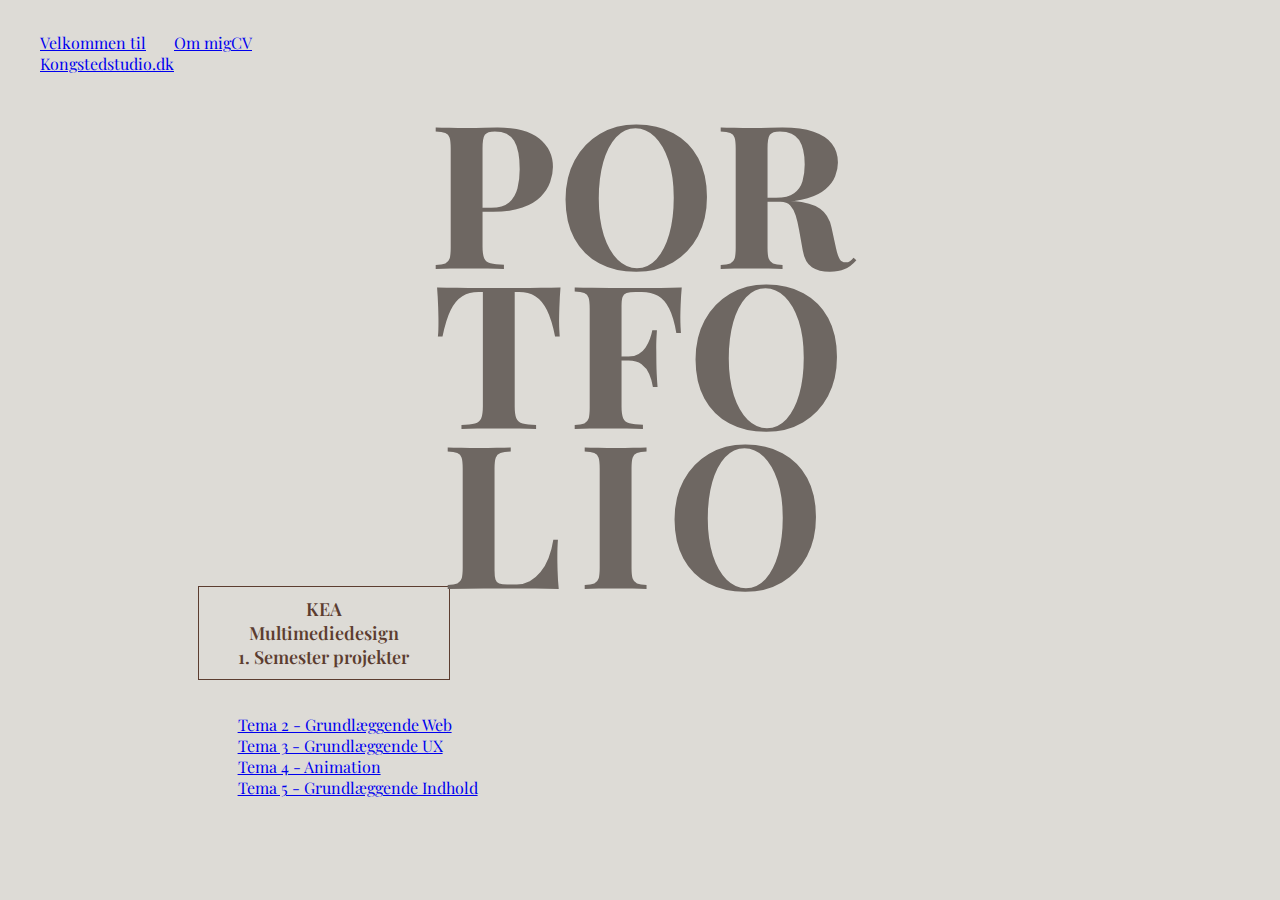
==== index.html @ 90bc4b86 "tema links tilrettet + opacity til img" ====
<!DOCTYPE html>
<html lang="da">
<head>
    <meta charset="UTF-8">
    <meta http-equiv="X-UA-Compatible" content="IE=edge">
    <meta name="viewport" content="width=device-width, initial-scale=1.0">
    <link rel="stylesheet" href="generel.css">
    <link rel="stylesheet" href="layout.css">
    <meta name="robots" content="noindex, nofollow">
    <title>Forside</title>
</head>
<body>
    <header>
        <nav>
            <ul>
            <li><a href="index.html">Velkommen til <br>Kongstedstudio.dk</a></li>
            <li class="liommig"><a href="ommig.html">Om mig</a></li>
            <li class="licv"><a href="cv.html">CV</a></li>
           </ul>
       </nav>
    </header>
    <main>
        <div class="h1forside">
            <h1 class="h11">POR</h1>
            <h1 class="h12">TFO</h1>
            <h1 class="h13">LIO</h1>
        </div>
        <div class="boxforside"><h2 class="h2forside">KEA<br>Multimediedesign<br>1. Semester projekter</h2>
        </div>
        <img src="" alt="">
        <ul>
            <li><a href="tema2.html">Tema 2 - Grundlæggende Web</a></li>
            <li><a href="tema3.html">Tema 3 - Grundlæggende UX</a></li>
            <li><a href="tema4.html">Tema 4 - Animation</a></li>
            <li><a href="tema5.html">Tema 5 - Grundlæggende Indhold</a></li>
        </ul>
    </main>
    <footer></footer>
</body>
</html>
---- generel.css ----
@import url('https://fonts.googleapis.com/css2?family=Roboto:wght@300&display=swap');
@import url('https://fonts.googleapis.com/css2?family=Playfair+Display&display=swap');

/* @font-face {
  font-family: 'Roboto';
  font-weight: 320;
  src: url('fonts/Roboto/Roboto-Light.ttf;');
} */
/* 
@font-face {
  font-family: 'Playfair Display';
  font-weight: 320;
  src: url('fonts/Playfair_Display/');
} */

/* _____________ Overskrifter, fonte, størrelser og farver _____________ */

.h1forside {
  /* text-align: left; */
}

.h11,
.h12,
.h13 {
  font-size: 200px;
  margin-top: 0;
  line-height: 160px;
}
.h12 {
  letter-spacing: 2px;
}
.h13 {
  letter-spacing: 15px;
}

.h1tema {
  font-size: 80%;
  letter-spacing: 8px;
}

li,
h1,
h2,
h3 {
  font-family: 'Playfair Display';
  /* font-family: 'Roboto', sans-serif; */
}

h1,
h2 {
  text-align: center;
}

h2,
h3 {
  color: #5c3d30;
}

h1 {
  color: #6e6762;
  /* font-size: 90px; */
  /* opacity: 40%; */
  margin-bottom: 0;
}

h2 {
  font-size: 50px;
  margin: 0;
}

h3,
p {
  margin: 5%;
}

h3 {
  font-size: 25px;
}

p {
  font-family: 'Roboto', sans-serif;
  /* font-family: 'Playfair Display', serif; */
  color: #6e6762;
  line-height: 25px;
}

.h1cv {
  text-align: left;
}

.h1ommig {
  text-align: left;
}

.h2forside {
  font-size: 18px;
  font-weight: 600;
  margin-top: 10px;
  margin-bottom: 10px;
}

.opgavebeskrivelser {
  display: grid;
  grid-template-columns: 1fr 1fr;
  background-color: white;
  margin-top: 2rem;
  padding: 5%;
  box-shadow: 5px 5px 5px #6e6762;
  border-radius: 2px;
  margin-bottom: 5rem;
}

/* ______________________ Baggrundafarve _________________ */

nav {
  background-color: #dddbd6;
}

body {
  background-color: #dddbd6;
}

footer {
  background-color: #dddbd6;
}

/* ______________________ List __________________ */

header ul {
  list-style: none;
  display: flex;
  justify-content: left;
  padding: 1em;
  margin: 1em;
}

main ul {
  list-style: none;
}

.ultema {
  text-align: center;
  font-size: 20px;
  margin-top: 10%;
  margin-bottom: 20%;
  line-height: 3rem;
}

main {
  padding-left: 15%;
  padding-right: 15%;
}

/* ___________________________ Box ___________________________ */

.cvbox1,
.cvbox2,
.boxommig {
  background-color: white;
  padding: 5%;
  box-shadow: 5px 5px 5px #6e6762;
  border-radius: 2px;
}

.cvbox1 {
  margin-bottom: 5%;
}

.boxforside {
  border: 1px solid #5c3d30;
  width: 250px;
}

.ommiggrid {
  display: grid;
  grid-template-columns: 1fr 1fr;
}

.boxommig {
  margin-right: 10%;
}

/* __________________________ img _______________________ */

.boximgSiff {
  display: flex;
  position: relative;
  max-width: 100%;
  background-color: white;
  padding: 5%;
  box-shadow: 5px 5px 5px #6e6762;
  border-radius: 2px;
}

.imgSiff {
  max-width: 70%;
}

img {
  max-width: 100%;
}

img {
  filter: grayscale(100%);
  -webkit-filter: grayscale(100%);
  opacity: 30%;
}

img:hover {
  filter: none;
  -webkit-filter: grayscale(0);
  opacity: 100%;
}
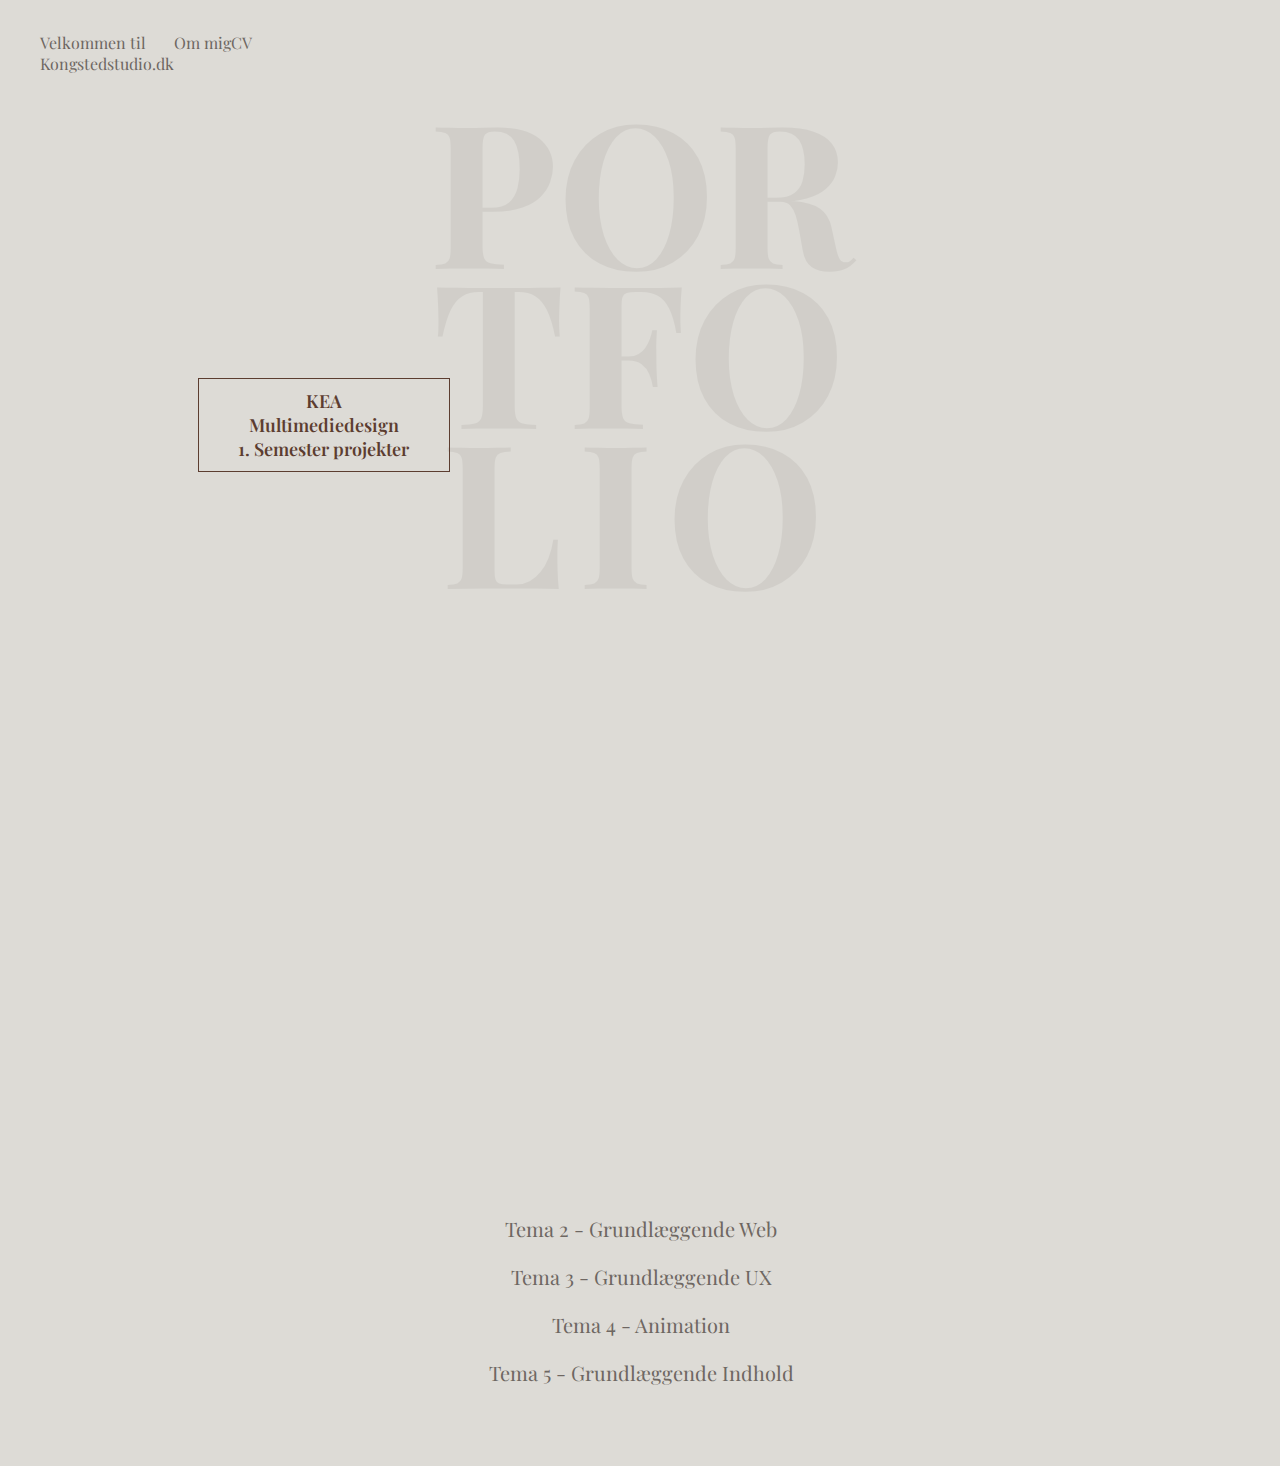
==== commit 264fe597: "Styling" ====
--- a/index.html
+++ b/index.html
@@ -13,7 +13,7 @@
     <header>
         <nav>
             <ul>
-            <li><a href="index.html">Velkommen til <br>Kongstedstudio.dk</a></li>
+            <li class="liforside"><a href="index.html">Velkommen til <br>Kongstedstudio.dk</a></li>
             <li class="liommig"><a href="ommig.html">Om mig</a></li>
             <li class="licv"><a href="cv.html">CV</a></li>
            </ul>
@@ -27,13 +27,13 @@
         </div>
         <div class="boxforside"><h2 class="h2forside">KEA<br>Multimediedesign<br>1. Semester projekter</h2>
         </div>
-        <img src="" alt="">
-        <ul>
-            <li><a href="tema2.html">Tema 2 - Grundlæggende Web</a></li>
-            <li><a href="tema3.html">Tema 3 - Grundlæggende UX</a></li>
-            <li><a href="tema4.html">Tema 4 - Animation</a></li>
-            <li><a href="tema5.html">Tema 5 - Grundlæggende Indhold</a></li>
+        <div class="temalinksforside"><ul class="ultema">
+            <li><a class="atema" href="tema2.html">Tema 2 - Grundlæggende Web</a></li>
+            <li><a class="atema" href="tema3.html">Tema 3 - Grundlæggende UX</a></li>
+            <li><a class="atema" href="tema4.html">Tema 4 - Animation</a></li>
+            <li><a class="atema" href="tema5.html">Tema 5 - Grundlæggende Indhold</a></li>
         </ul>
+    </div>
     </main>
     <footer></footer>
 </body>
--- a/generel.css
+++ b/generel.css
@@ -16,7 +16,8 @@
 /* _____________ Overskrifter, fonte, størrelser og farver _____________ */
 
 .h1forside {
-  /* text-align: left; */
+  opacity: 10%;
+  margin-bottom: 15rem;
 }
 
 .h11,
@@ -124,7 +125,7 @@
   background-color: #dddbd6;
 }
 
-/* ______________________ List __________________ */
+/* _____________________ List __________________ */
 
 header ul {
   list-style: none;
@@ -151,6 +152,32 @@
   padding-right: 15%;
 }
 
+a:link {
+  color: #6e6762;
+  text-decoration: none;
+}
+a:visited {
+  color: #6e6762;
+  text-decoration: none;
+}
+a:hover {
+  color: #6e6762;
+  text-decoration: none;
+}
+a:active {
+  color: #6e6762;
+  text-decoration: none;
+}
+
+.atema:hover {
+  font-size: 22px;
+}
+
+.temalinksforside {
+  position: absolute;
+  right: 38%;
+  top: 130%;
+}
 /* ___________________________ Box ___________________________ */
 
 .cvbox1,
@@ -169,6 +196,9 @@
 .boxforside {
   border: 1px solid #5c3d30;
   width: 250px;
+  position: absolute;
+  z-index: 2;
+  top: 42%;
 }
 
 .ommiggrid {
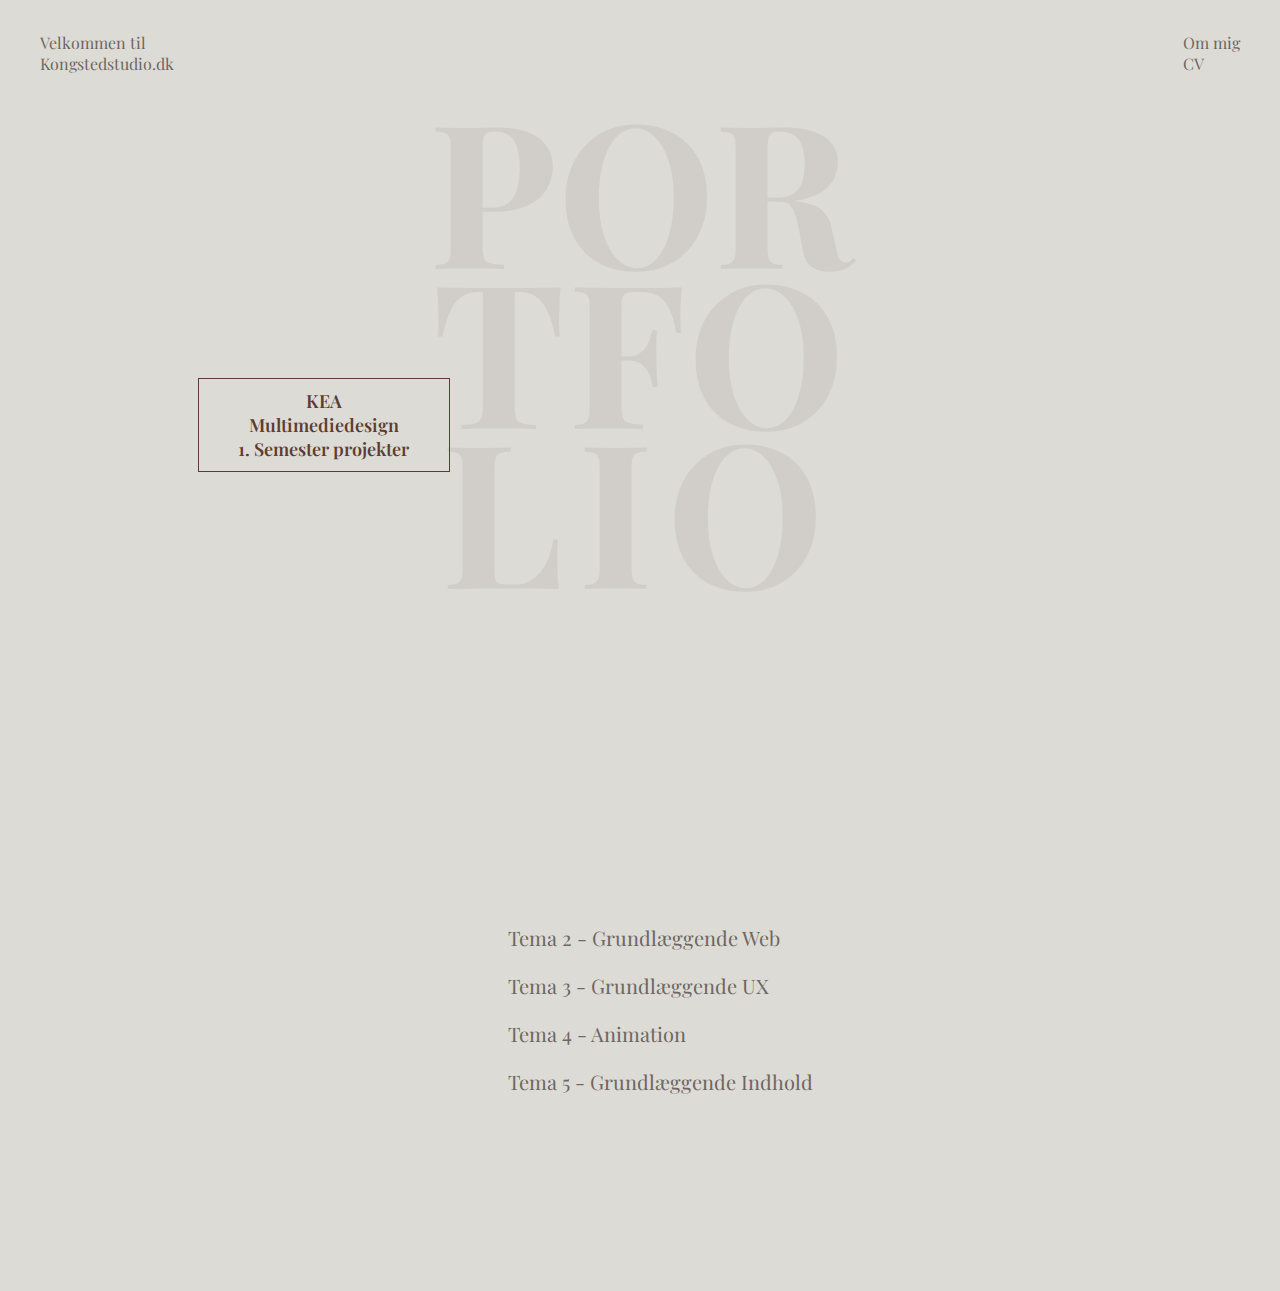
==== commit 489a5f3e: "tilpasning nav og atema" ====
--- a/index.html
+++ b/index.html
@@ -7,16 +7,17 @@
     <link rel="stylesheet" href="generel.css">
     <link rel="stylesheet" href="layout.css">
     <meta name="robots" content="noindex, nofollow">
+    <link rel="shortcut icon" href="img/favicon.svg">
     <title>Forside</title>
 </head>
 <body>
     <header>
         <nav>
             <ul>
-            <li class="liforside"><a href="index.html">Velkommen til <br>Kongstedstudio.dk</a></li>
-            <li class="liommig"><a href="ommig.html">Om mig</a></li>
-            <li class="licv"><a href="cv.html">CV</a></li>
-           </ul>
+                <li class="liforside"><a href="index.html">Velkommen til <br>Kongstedstudio.dk</a></li>
+                <div><li class="liommig"><a href="ommig.html">Om mig</a></li>
+                <li class="licvnav"><a href="cv.html">CV</a></li></div>
+            </ul>
        </nav>
     </header>
     <main>
@@ -27,7 +28,7 @@
         </div>
         <div class="boxforside"><h2 class="h2forside">KEA<br>Multimediedesign<br>1. Semester projekter</h2>
         </div>
-        <div class="temalinksforside"><ul class="ultema">
+        <div class="temalinks"><ul class="ultema">
             <li><a class="atema" href="tema2.html">Tema 2 - Grundlæggende Web</a></li>
             <li><a class="atema" href="tema3.html">Tema 3 - Grundlæggende UX</a></li>
             <li><a class="atema" href="tema4.html">Tema 4 - Animation</a></li>
--- a/generel.css
+++ b/generel.css
@@ -37,6 +37,7 @@
 .h1tema {
   font-size: 80%;
   letter-spacing: 8px;
+  color: #b3aca7;
 }
 
 li,
@@ -59,8 +60,6 @@
 
 h1 {
   color: #6e6762;
-  /* font-size: 90px; */
-  /* opacity: 40%; */
   margin-bottom: 0;
 }
 
@@ -71,7 +70,7 @@
 
 h3,
 p {
-  margin: 5%;
+  margin: 3%;
 }
 
 h3 {
@@ -85,12 +84,11 @@
   line-height: 25px;
 }
 
-.h1cv {
-  text-align: left;
-}
-
+.h1cv,
 .h1ommig {
   text-align: left;
+  font-size: 50px;
+  margin-bottom: 0.5em;
 }
 
 .h2forside {
@@ -130,9 +128,13 @@
 header ul {
   list-style: none;
   display: flex;
-  justify-content: left;
+  justify-content: space-between;
   padding: 1em;
   margin: 1em;
+}
+
+header li:hover {
+  text-decoration: underline;
 }
 
 main ul {
@@ -173,23 +175,38 @@
   font-size: 22px;
 }
 
-.temalinksforside {
-  position: absolute;
-  right: 38%;
-  top: 130%;
-}
+.ultema {
+  text-align: left;
+}
+
+.temalinks {
+  display: flex;
+  justify-content: center;
+}
+
+/* .ulcv1,
+.ulcv2 {
+  font-family: 'Roboto', sans-serif;
+  color: #6e6762;
+  line-height: 25px;
+} */
+
+.licv {
+  font-family: 'Roboto', sans-serif;
+  font-size: 15px;
+  color: #6e6762;
+  line-height: 35px;
+  list-style-type: disc;
+}
+
 /* ___________________________ Box ___________________________ */
 
 .cvbox1,
-.cvbox2,
-.boxommig {
+.cvbox2 {
   background-color: white;
-  padding: 5%;
+  padding: 2%;
   box-shadow: 5px 5px 5px #6e6762;
   border-radius: 2px;
-}
-
-.cvbox1 {
   margin-bottom: 5%;
 }
 
@@ -207,12 +224,12 @@
 }
 
 .boxommig {
-  margin-right: 10%;
+  margin-bottom: 20%;
 }
 
 /* __________________________ img _______________________ */
 
-.boximgSiff {
+/* .boximgSiff {
   display: flex;
   position: relative;
   max-width: 100%;
@@ -220,23 +237,28 @@
   padding: 5%;
   box-shadow: 5px 5px 5px #6e6762;
   border-radius: 2px;
-}
+} */
 
 .imgSiff {
-  max-width: 70%;
-}
-
-img {
+  opacity: 100%;
+  max-width: 90%;
+  box-shadow: 5px 5px 5px #6e6762;
+  transform: rotate(12deg);
+  margin-top: 0.5rem;
+  margin-left: 4rem;
+}
+
+.imgopacity {
   max-width: 100%;
 }
 
-img {
+.imgopacity {
   filter: grayscale(100%);
   -webkit-filter: grayscale(100%);
   opacity: 30%;
 }
 
-img:hover {
+.imgopacity:hover {
   filter: none;
   -webkit-filter: grayscale(0);
   opacity: 100%;
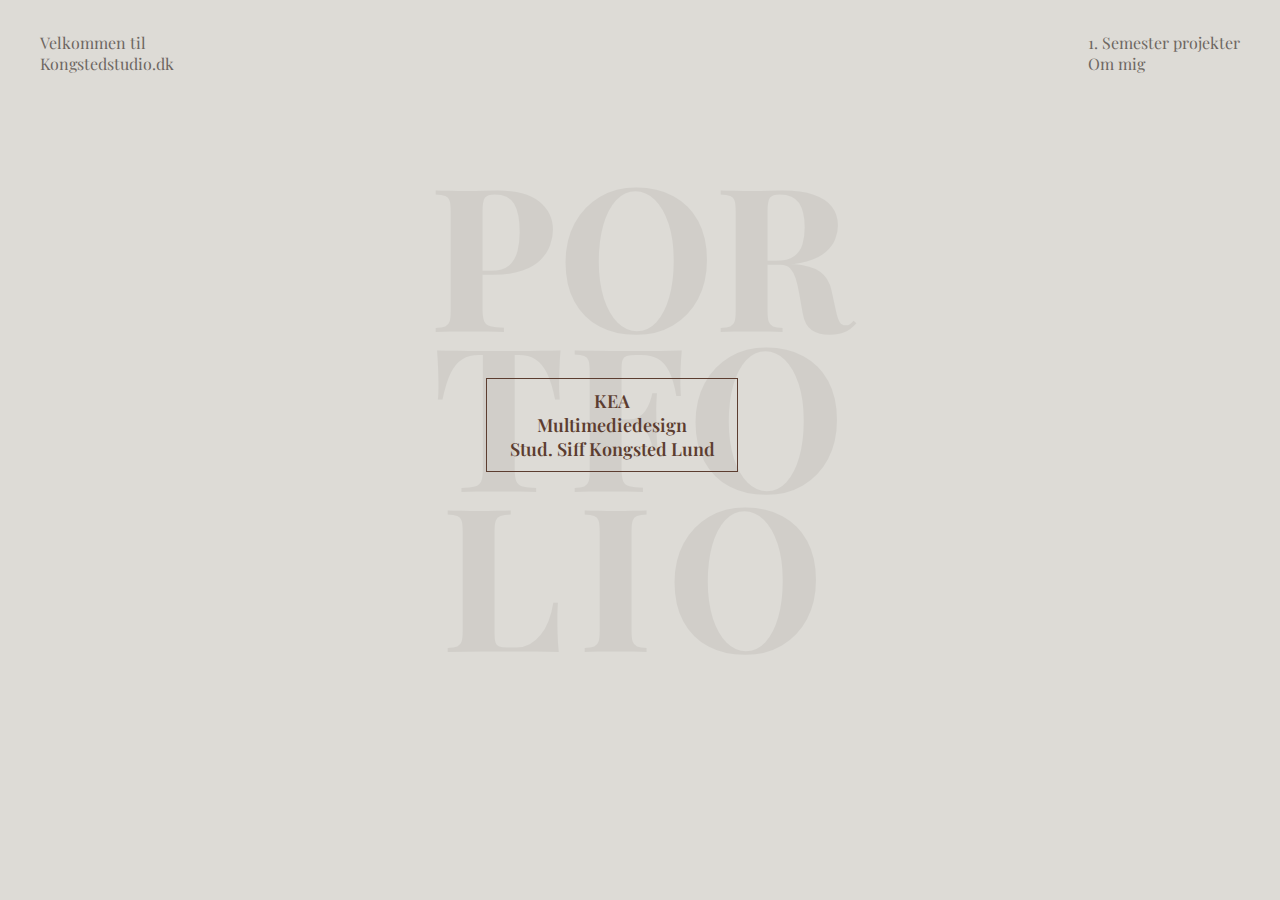
==== commit a1b0c818: "sammenlægning af ommig og cv" ====
--- a/index.html
+++ b/index.html
@@ -15,8 +15,9 @@
         <nav>
             <ul>
                 <li class="liforside"><a href="index.html">Velkommen til <br>Kongstedstudio.dk</a></li>
-                <div><li class="liommig"><a href="ommig.html">Om mig</a></li>
-                <li class="licvnav"><a href="cv.html">CV</a></li></div>
+                
+                <div><li class="litemaer"><a href="semesterprojekter.html">1. Semester projekter</a></li><li class="liommig"><a href="ommig.html">Om mig</a></li>
+                    </div>
             </ul>
        </nav>
     </header>
@@ -26,15 +27,17 @@
             <h1 class="h12">TFO</h1>
             <h1 class="h13">LIO</h1>
         </div>
-        <div class="boxforside"><h2 class="h2forside">KEA<br>Multimediedesign<br>1. Semester projekter</h2>
+        <div class="boxforside"><h2 class="h2forside">KEA<br>Multimediedesign <br>
+            Stud. Siff Kongsted Lund</h2>
         </div>
-        <div class="temalinks"><ul class="ultema">
+    
+        <!-- <div class="temalinks"><ul class="ultema">
             <li><a class="atema" href="tema2.html">Tema 2 - Grundlæggende Web</a></li>
             <li><a class="atema" href="tema3.html">Tema 3 - Grundlæggende UX</a></li>
             <li><a class="atema" href="tema4.html">Tema 4 - Animation</a></li>
             <li><a class="atema" href="tema5.html">Tema 5 - Grundlæggende Indhold</a></li>
         </ul>
-    </div>
+    </div> -->
     </main>
     <footer></footer>
 </body>
--- a/generel.css
+++ b/generel.css
@@ -13,11 +13,51 @@
   src: url('fonts/Playfair_Display/');
 } */
 
-/* _____________ Overskrifter, fonte, størrelser og farver _____________ */
+/* __________________________ Overskrifter & fonte ________________________ */
 
 .h1forside {
   opacity: 10%;
-  margin-bottom: 15rem;
+}
+
+.h2forside {
+  font-size: 18px;
+  font-weight: 600;
+  margin-top: 10px;
+  margin-bottom: 10px;
+}
+
+h1 {
+  color: #6e6762;
+  margin-bottom: 0;
+  text-align: center;
+  font-family: 'Playfair Display';
+}
+
+h2 {
+  color: #5c3d30;
+  text-align: center;
+  font-size: 50px;
+  margin: 0;
+  font-family: 'Playfair Display';
+}
+
+h3 {
+  font-size: 25px;
+  font-family: 'Playfair Display';
+  color: #5c3d30;
+  margin: 3%;
+}
+
+p {
+  font-family: 'Roboto', sans-serif;
+  /* font-family: 'Playfair Display', serif; */
+  color: #6e6762;
+  line-height: 25px;
+  margin: 3%;
+}
+
+.pommig {
+  margin-left: 0;
 }
 
 .h11,
@@ -40,50 +80,6 @@
   color: #b3aca7;
 }
 
-li,
-h1,
-h2,
-h3 {
-  font-family: 'Playfair Display';
-  /* font-family: 'Roboto', sans-serif; */
-}
-
-h1,
-h2 {
-  text-align: center;
-}
-
-h2,
-h3 {
-  color: #5c3d30;
-}
-
-h1 {
-  color: #6e6762;
-  margin-bottom: 0;
-}
-
-h2 {
-  font-size: 50px;
-  margin: 0;
-}
-
-h3,
-p {
-  margin: 3%;
-}
-
-h3 {
-  font-size: 25px;
-}
-
-p {
-  font-family: 'Roboto', sans-serif;
-  /* font-family: 'Playfair Display', serif; */
-  color: #6e6762;
-  line-height: 25px;
-}
-
 .h1cv,
 .h1ommig {
   text-align: left;
@@ -91,39 +87,21 @@
   margin-bottom: 0.5em;
 }
 
-.h2forside {
-  font-size: 18px;
-  font-weight: 600;
-  margin-top: 10px;
-  margin-bottom: 10px;
-}
-
-.opgavebeskrivelser {
-  display: grid;
-  grid-template-columns: 1fr 1fr;
-  background-color: white;
-  margin-top: 2rem;
-  padding: 5%;
-  box-shadow: 5px 5px 5px #6e6762;
-  border-radius: 2px;
-  margin-bottom: 5rem;
-}
-
-/* ______________________ Baggrundafarve _________________ */
-
-nav {
-  background-color: #dddbd6;
-}
-
-body {
-  background-color: #dddbd6;
-}
-
+/* ______________________  _________________ */
+
+main {
+  padding-top: 5%;
+  padding-left: 15%;
+  padding-right: 15%;
+}
+
+nav,
+body,
 footer {
   background-color: #dddbd6;
 }
 
-/* _____________________ List __________________ */
+/* _____________________ Nav/List __________________ */
 
 header ul {
   list-style: none;
@@ -141,19 +119,18 @@
   list-style: none;
 }
 
+li {
+  font-family: 'Playfair Display';
+}
+
 .ultema {
-  text-align: center;
+  text-align: left;
   font-size: 20px;
   margin-top: 10%;
   margin-bottom: 20%;
   line-height: 3rem;
 }
 
-main {
-  padding-left: 15%;
-  padding-right: 15%;
-}
-
 a:link {
   color: #6e6762;
   text-decoration: none;
@@ -173,10 +150,6 @@
 
 .atema:hover {
   font-size: 22px;
-}
-
-.ultema {
-  text-align: left;
 }
 
 .temalinks {
@@ -184,12 +157,9 @@
   justify-content: center;
 }
 
-/* .ulcv1,
-.ulcv2 {
-  font-family: 'Roboto', sans-serif;
-  color: #6e6762;
-  line-height: 25px;
-} */
+.aprojekter {
+  margin-top: 10%;
+}
 
 .licv {
   font-family: 'Roboto', sans-serif;
@@ -214,30 +184,27 @@
   border: 1px solid #5c3d30;
   width: 250px;
   position: absolute;
+  display: flex;
+  justify-content: center;
   z-index: 2;
   top: 42%;
-}
-
-.ommiggrid {
-  display: grid;
-  grid-template-columns: 1fr 1fr;
+  left: 38%;
 }
 
 .boxommig {
   margin-bottom: 20%;
 }
 
-/* __________________________ img _______________________ */
-
-/* .boximgSiff {
-  display: flex;
-  position: relative;
-  max-width: 100%;
+.opgavebeskrivelser {
   background-color: white;
+  margin-top: 2rem;
   padding: 5%;
   box-shadow: 5px 5px 5px #6e6762;
   border-radius: 2px;
-} */
+  margin-bottom: 5rem;
+}
+
+/* __________________________ img _______________________ */
 
 .imgSiff {
   opacity: 100%;
@@ -263,3 +230,23 @@
   -webkit-filter: grayscale(0);
   opacity: 100%;
 }
+
+.pilimg {
+  scale: 25%;
+  border-radius: 2px;
+  display: block;
+  margin-left: auto;
+  margin-right: auto;
+}
+
+/* ___________________________ Grid ______________________ */
+
+.ommiggrid {
+  display: grid;
+  grid-template-columns: 1fr 1fr;
+}
+
+.opgavebeskrivelser {
+  display: grid;
+  grid-template-columns: 1fr 1fr;
+}
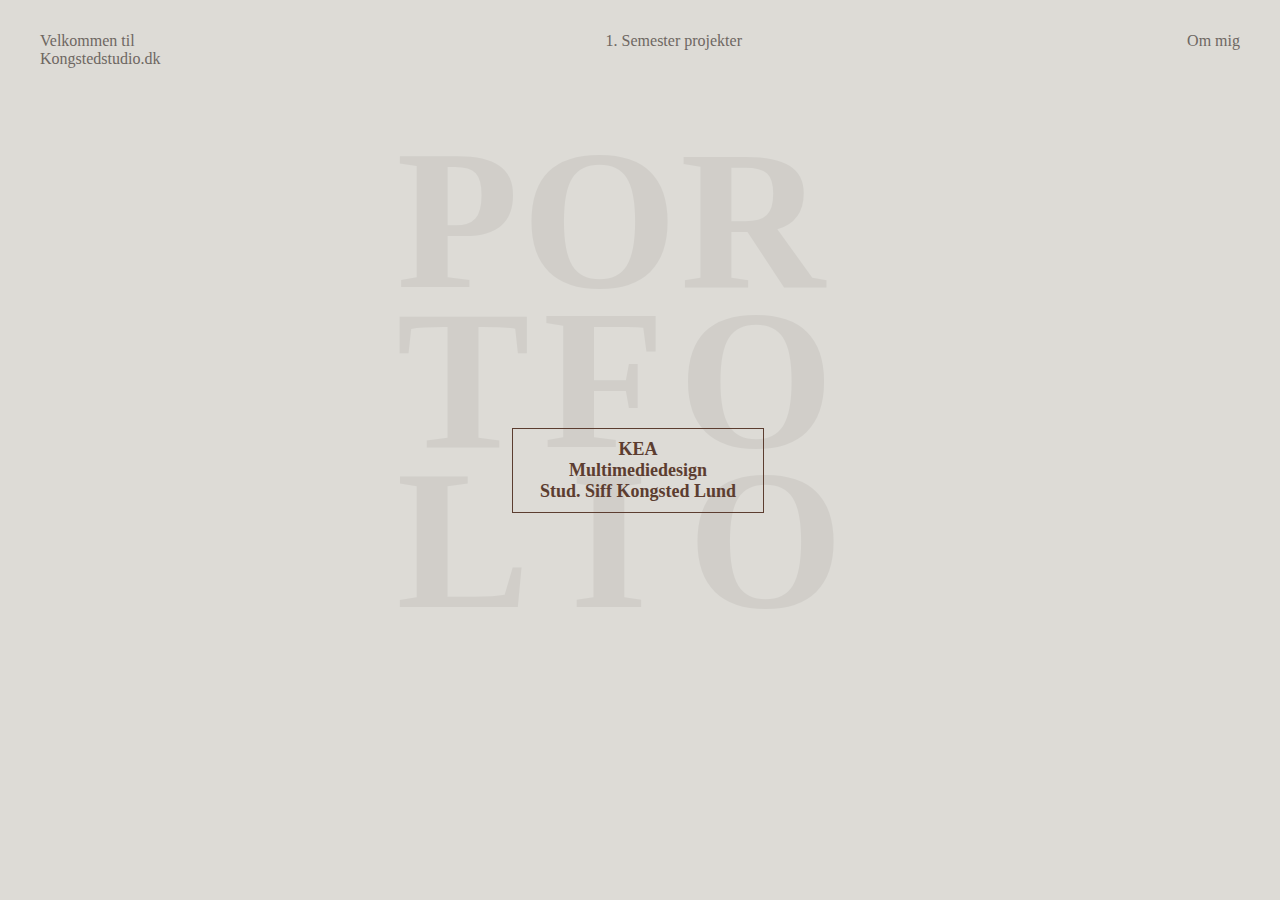
==== commit 960a160e: "justeringer og js" ====
--- a/index.html
+++ b/index.html
@@ -15,13 +15,12 @@
         <nav>
             <ul>
                 <li class="liforside"><a href="index.html">Velkommen til <br>Kongstedstudio.dk</a></li>
-                
-                <div><li class="litemaer"><a href="semesterprojekter.html">1. Semester projekter</a></li><li class="liommig"><a href="ommig.html">Om mig</a></li>
-                    </div>
+                <li class="litemaer"><a href="semesterprojekter.html">1. Semester projekter</a></li>
+                <li class="liommig"><a href="ommig.html">Om mig</a></li>
             </ul>
        </nav>
     </header>
-    <main>
+    <main class="mainforside">
         <div class="h1forside">
             <h1 class="h11">POR</h1>
             <h1 class="h12">TFO</h1>
--- a/generel.css
+++ b/generel.css
@@ -1,22 +1,52 @@
-@import url('https://fonts.googleapis.com/css2?family=Roboto:wght@300&display=swap');
-@import url('https://fonts.googleapis.com/css2?family=Playfair+Display&display=swap');
-
-/* @font-face {
+/* @import url('https://fonts.googleapis.com/css2?family=Roboto:wght@300&display=swap');
+@import url('https://fonts.googleapis.com/css2?family=Playfair+Display&display=swap'); */
+
+@font-face {
   font-family: 'Roboto';
   font-weight: 320;
-  src: url('fonts/Roboto/Roboto-Light.ttf;');
-} */
-/* 
+  src: url('fonts/Roboto/Roboto-Light.ttf');
+}
+
 @font-face {
   font-family: 'Playfair Display';
   font-weight: 320;
   src: url('fonts/Playfair_Display/');
-} */
+}
 
 /* __________________________ Overskrifter & fonte ________________________ */
 
+.mainforside {
+  padding: 0;
+  display: grid;
+  grid-template-columns: 1fr;
+  grid-template-rows: 1fr;
+}
+
 .h1forside {
+  grid-column: 1/2;
+  grid-row: 1/2;
+  justify-self: center;
   opacity: 10%;
+  margin-top: 2.5rem;
+}
+
+.h11,
+.h12,
+.h13 {
+  text-align: left;
+  font-size: 200px;
+  margin-top: 0;
+  line-height: 160px;
+}
+.h11 {
+  letter-spacing: 3px;
+}
+
+.h12 {
+  letter-spacing: 13px;
+}
+.h13 {
+  letter-spacing: 40px;
 }
 
 .h2forside {
@@ -31,6 +61,7 @@
   margin-bottom: 0;
   text-align: center;
   font-family: 'Playfair Display';
+  /* font-family: 'Roboto', sans-serif; */
 }
 
 h2 {
@@ -39,6 +70,7 @@
   font-size: 50px;
   margin: 0;
   font-family: 'Playfair Display';
+  /* font-family: 'Roboto', sans-serif; */
 }
 
 h3 {
@@ -58,20 +90,6 @@
 
 .pommig {
   margin-left: 0;
-}
-
-.h11,
-.h12,
-.h13 {
-  font-size: 200px;
-  margin-top: 0;
-  line-height: 160px;
-}
-.h12 {
-  letter-spacing: 2px;
-}
-.h13 {
-  letter-spacing: 15px;
 }
 
 .h1tema {
@@ -129,6 +147,7 @@
   margin-top: 10%;
   margin-bottom: 20%;
   line-height: 3rem;
+  width: 335px;
 }
 
 a:link {
@@ -146,15 +165,15 @@
 a:active {
   color: #6e6762;
   text-decoration: none;
-}
-
-.atema:hover {
-  font-size: 22px;
 }
 
 .temalinks {
   display: flex;
   justify-content: center;
+}
+
+.atema:hover {
+  font-size: 21px;
 }
 
 .aprojekter {
@@ -187,8 +206,10 @@
   display: flex;
   justify-content: center;
   z-index: 2;
-  top: 42%;
-  left: 38%;
+  top: 47.5%;
+  left: 40%;
+  /* grid-column: 1/2;
+  justify-self: center; */
 }
 
 .boxommig {
@@ -250,3 +271,34 @@
   display: grid;
   grid-template-columns: 1fr 1fr;
 }
+
+/* ___________________________ animation V _______________ */
+
+.pilimg {
+  animation: jump 0.7s infinite alternate;
+}
+
+@keyframes jump {
+  0% {
+    transform: translateY(0);
+  }
+  100% {
+    transform: translateY(-50px);
+  }
+}
+
+/* __________________________ Animation ________________________ */
+
+.fadein {
+  animation-name: fadein;
+  animation-duration: 2s;
+  animation-iteration-count: 1;
+}
+@keyframes fadein {
+  0% {
+    opacity: 0%;
+  }
+  100% {
+    opacity: 100%;
+  }
+}
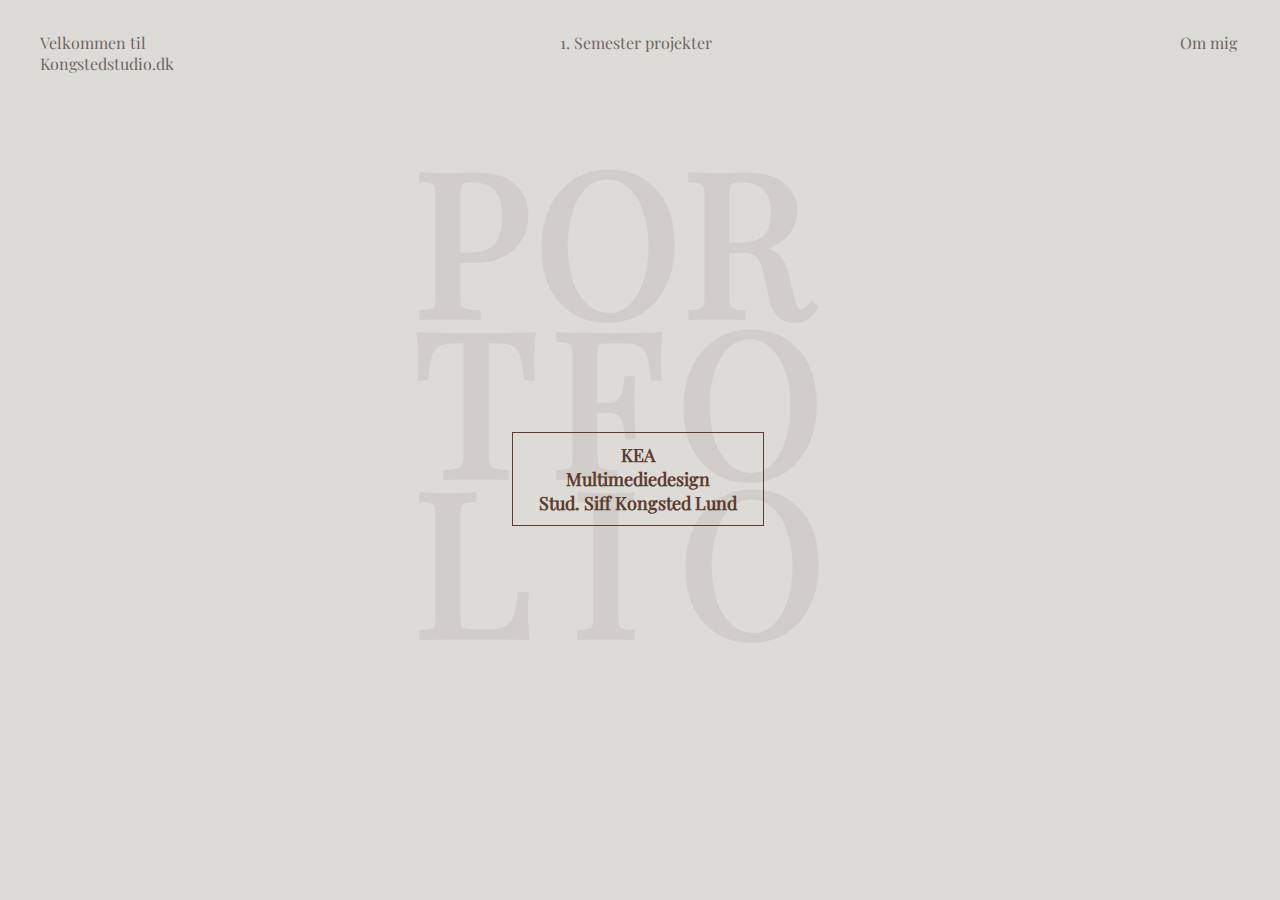
==== commit 749b751a: "pulse animation, tilrettelse af fonte" ====
--- a/index.html
+++ b/index.html
@@ -15,7 +15,7 @@
         <nav>
             <ul>
                 <li class="liforside"><a href="index.html">Velkommen til <br>Kongstedstudio.dk</a></li>
-                <li class="litemaer"><a href="semesterprojekter.html">1. Semester projekter</a></li>
+                <li class="litemaer" class="pulse" ><a href="semesterprojekter.html">1. Semester projekter</a></li>
                 <li class="liommig"><a href="ommig.html">Om mig</a></li>
             </ul>
        </nav>
@@ -39,5 +39,6 @@
     </div> -->
     </main>
     <footer></footer>
+    <script src="portfolio.js"></script>
 </body>
 </html>--- a/generel.css
+++ b/generel.css
@@ -10,7 +10,7 @@
 @font-face {
   font-family: 'Playfair Display';
   font-weight: 320;
-  src: url('fonts/Playfair_Display/');
+  src: url('fonts/Playfair_Display/PlayfairDisplay-VariableFont_wght.ttf');
 }
 
 /* __________________________ Overskrifter & fonte ________________________ */
@@ -27,7 +27,8 @@
   grid-row: 1/2;
   justify-self: center;
   opacity: 10%;
-  margin-top: 2.5rem;
+  margin-top: 3rem;
+  font-family: 'Playfair Display';
 }
 
 .h11,
@@ -37,6 +38,7 @@
   font-size: 200px;
   margin-top: 0;
   line-height: 160px;
+  font-family: 'Playfair Display';
 }
 .h11 {
   letter-spacing: 3px;
@@ -54,14 +56,14 @@
   font-weight: 600;
   margin-top: 10px;
   margin-bottom: 10px;
+  font-family: 'Playfair Display';
 }
 
 h1 {
   color: #6e6762;
   margin-bottom: 0;
   text-align: center;
-  font-family: 'Playfair Display';
-  /* font-family: 'Roboto', sans-serif; */
+  /* font-family: 'Playfair Display'; */
 }
 
 h2 {
@@ -69,22 +71,23 @@
   text-align: center;
   font-size: 50px;
   margin: 0;
-  font-family: 'Playfair Display';
-  /* font-family: 'Roboto', sans-serif; */
+  /* font-family: 'Playfair Display'; */
+  font-family: 'Roboto', sans-serif;
 }
 
 h3 {
   font-size: 25px;
-  font-family: 'Playfair Display';
+  /* font-family: 'Playfair Display'; */
+  font-family: 'Roboto', sans-serif;
   color: #5c3d30;
   margin: 3%;
 }
 
 p {
-  font-family: 'Roboto', sans-serif;
-  /* font-family: 'Playfair Display', serif; */
-  color: #6e6762;
-  line-height: 25px;
+  /* font-family: 'Roboto', sans-serif; */
+  font-family: 'Playfair Display', serif;
+  color: #6e6762;
+  line-height: 30px;
   margin: 3%;
 }
 
@@ -96,6 +99,7 @@
   font-size: 80%;
   letter-spacing: 8px;
   color: #b3aca7;
+  font-family: 'Roboto', sans-serif;
 }
 
 .h1cv,
@@ -133,11 +137,21 @@
   text-decoration: underline;
 }
 
+.liommig {
+  width: 60px;
+}
+
+.litemaer,
+.litemaer1 {
+  width: 234px;
+}
+
 main ul {
   list-style: none;
 }
 
 li {
+  /* font-family: 'Roboto', sans-serif; */
   font-family: 'Playfair Display';
 }
 
@@ -206,7 +220,7 @@
   display: flex;
   justify-content: center;
   z-index: 2;
-  top: 47.5%;
+  top: 48%;
   left: 40%;
   /* grid-column: 1/2;
   justify-self: center; */
@@ -225,6 +239,10 @@
   margin-bottom: 5rem;
 }
 
+.temabox {
+  margin: 3em;
+}
+
 /* __________________________ img _______________________ */
 
 .imgSiff {
@@ -302,3 +320,35 @@
     opacity: 100%;
   }
 }
+
+/* .pulse {
+  animation-name: pulse;
+  animation-duration: 1s;
+  animation-iteration-count: infinite;
+}
+@keyframes pulse {
+  0% {
+    transform: 0% 50%;
+  }
+  100% {
+    transform: 50% 0%;
+  }
+} */
+
+.pulse {
+  animation: pulse 2s infinite;
+  /* animation-name: pulse;
+  animation-duration: 1s;
+  animation-iteration-count: infinite; */
+}
+
+@keyframes pulse {
+  0%,
+  100% {
+    transform: scale(1, 1);
+  }
+
+  50% {
+    transform: scale(1.1, 1.1);
+  }
+}
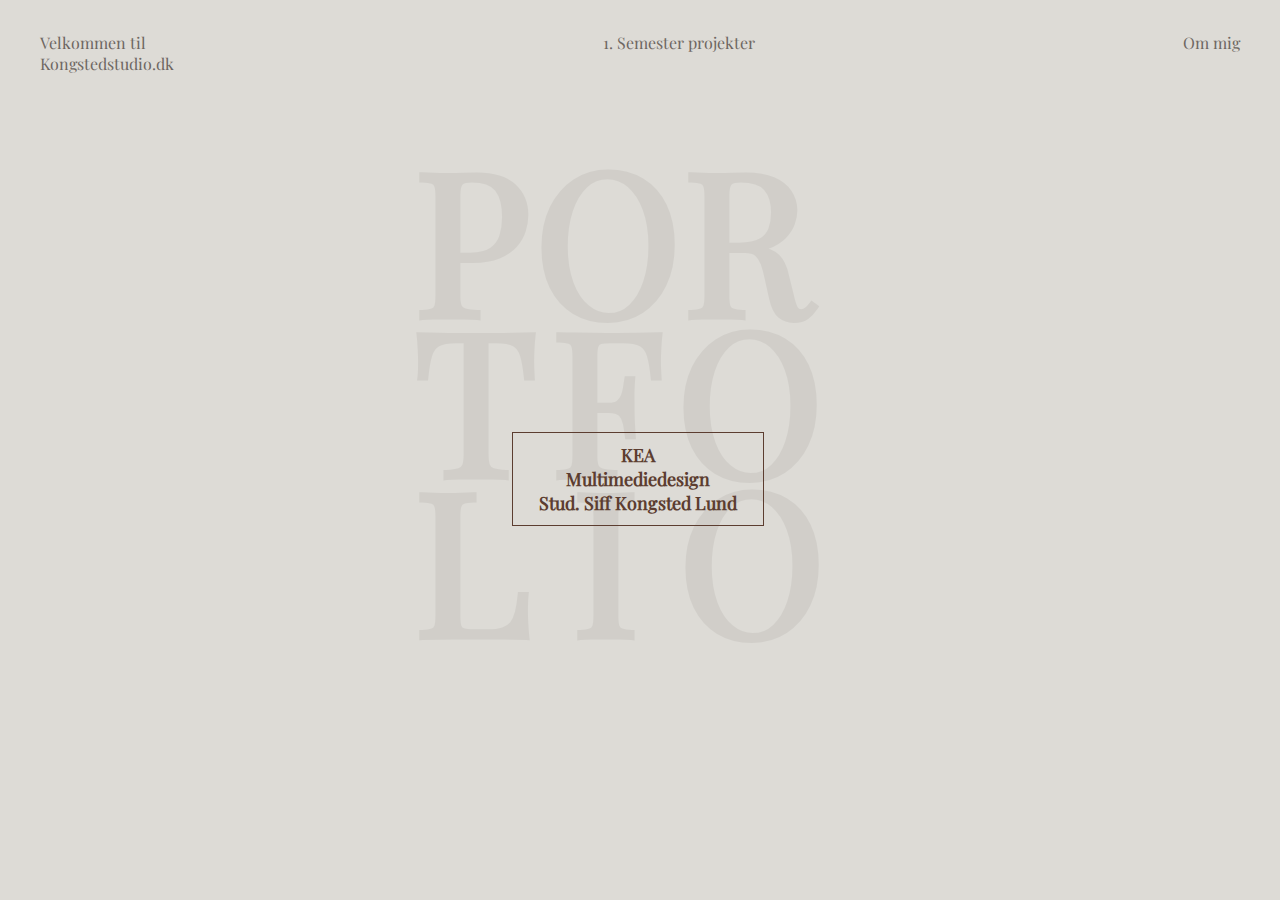
==== commit f684c160: "ændringer ved validering" ====
--- a/index.html
+++ b/index.html
@@ -15,7 +15,7 @@
         <nav>
             <ul>
                 <li class="liforside"><a href="index.html">Velkommen til <br>Kongstedstudio.dk</a></li>
-                <li class="litemaer" class="pulse" ><a href="semesterprojekter.html">1. Semester projekter</a></li>
+                <li class="litemaer" id="pulse" ><a href="semesterprojekter.html">1. Semester projekter</a></li>
                 <li class="liommig"><a href="ommig.html">Om mig</a></li>
             </ul>
        </nav>
--- a/generel.css
+++ b/generel.css
@@ -13,14 +13,85 @@
   src: url('fonts/Playfair_Display/PlayfairDisplay-VariableFont_wght.ttf');
 }
 
-/* __________________________ Overskrifter & fonte ________________________ */
-
-.mainforside {
-  padding: 0;
-  display: grid;
-  grid-template-columns: 1fr;
-  grid-template-rows: 1fr;
-}
+/* _____________________ basics _____________________ */
+
+nav,
+body,
+footer {
+  background-color: #dddbd6;
+}
+
+/* _________________________ Nav __________________________ */
+
+a:link {
+  color: #6e6762;
+  text-decoration: none;
+}
+a:visited {
+  color: #6e6762;
+  text-decoration: none;
+}
+a:hover {
+  color: #6e6762;
+  text-decoration: none;
+}
+a:active {
+  color: #6e6762;
+  text-decoration: none;
+}
+
+.temalinks {
+  display: flex;
+  justify-content: center;
+}
+
+.atema:hover {
+  font-size: 21px;
+}
+
+.aprojekter {
+  margin-top: 10%;
+}
+
+header ul {
+  list-style: none;
+  display: flex;
+  justify-content: space-between;
+  padding: 1em;
+  margin: 1em;
+}
+
+header li:hover {
+  text-decoration: underline;
+}
+
+main ul {
+  list-style: none;
+}
+
+li {
+  /* font-family: 'Roboto', sans-serif; */
+  font-family: 'Playfair Display';
+}
+
+.ultema {
+  text-align: left;
+  font-size: 20px;
+  margin-top: 10%;
+  margin-bottom: 20%;
+  line-height: 3rem;
+  width: 335px;
+}
+
+.licv {
+  font-family: 'Roboto', sans-serif;
+  font-size: 15px;
+  color: #6e6762;
+  line-height: 35px;
+  list-style-type: disc;
+}
+
+/* _________________________Overskrifter_____________________ */
 
 .h1forside {
   grid-column: 1/2;
@@ -28,6 +99,14 @@
   justify-self: center;
   opacity: 10%;
   margin-top: 3rem;
+  font-family: 'Playfair Display';
+}
+
+.h2forside {
+  font-size: 18px;
+  font-weight: 600;
+  margin-top: 10px;
+  margin-bottom: 10px;
   font-family: 'Playfair Display';
 }
 
@@ -51,50 +130,6 @@
   letter-spacing: 40px;
 }
 
-.h2forside {
-  font-size: 18px;
-  font-weight: 600;
-  margin-top: 10px;
-  margin-bottom: 10px;
-  font-family: 'Playfair Display';
-}
-
-h1 {
-  color: #6e6762;
-  margin-bottom: 0;
-  text-align: center;
-  /* font-family: 'Playfair Display'; */
-}
-
-h2 {
-  color: #5c3d30;
-  text-align: center;
-  font-size: 50px;
-  margin: 0;
-  /* font-family: 'Playfair Display'; */
-  font-family: 'Roboto', sans-serif;
-}
-
-h3 {
-  font-size: 25px;
-  /* font-family: 'Playfair Display'; */
-  font-family: 'Roboto', sans-serif;
-  color: #5c3d30;
-  margin: 3%;
-}
-
-p {
-  /* font-family: 'Roboto', sans-serif; */
-  font-family: 'Playfair Display', serif;
-  color: #6e6762;
-  line-height: 30px;
-  margin: 3%;
-}
-
-.pommig {
-  margin-left: 0;
-}
-
 .h1tema {
   font-size: 80%;
   letter-spacing: 8px;
@@ -102,116 +137,52 @@
   font-family: 'Roboto', sans-serif;
 }
 
+.mainforside {
+  padding: 0;
+  display: grid;
+  grid-template-columns: 1fr;
+  grid-template-rows: 1fr;
+}
+
+h1 {
+  color: #6e6762;
+  margin-bottom: 0;
+  text-align: center;
+  /* font-family: 'Playfair Display'; */
+}
+
 .h1cv,
 .h1ommig {
   text-align: left;
-  font-size: 50px;
   margin-bottom: 0.5em;
 }
 
-/* ______________________  _________________ */
-
-main {
-  padding-top: 5%;
-  padding-left: 15%;
-  padding-right: 15%;
-}
-
-nav,
-body,
-footer {
-  background-color: #dddbd6;
-}
-
-/* _____________________ Nav/List __________________ */
-
-header ul {
-  list-style: none;
-  display: flex;
-  justify-content: space-between;
-  padding: 1em;
-  margin: 1em;
-}
-
-header li:hover {
-  text-decoration: underline;
-}
-
-.liommig {
-  width: 60px;
-}
-
-.litemaer,
-.litemaer1 {
-  width: 234px;
-}
-
-main ul {
-  list-style: none;
-}
-
-li {
-  /* font-family: 'Roboto', sans-serif; */
-  font-family: 'Playfair Display';
-}
-
-.ultema {
-  text-align: left;
-  font-size: 20px;
-  margin-top: 10%;
-  margin-bottom: 20%;
-  line-height: 3rem;
-  width: 335px;
-}
-
-a:link {
-  color: #6e6762;
-  text-decoration: none;
-}
-a:visited {
-  color: #6e6762;
-  text-decoration: none;
-}
-a:hover {
-  color: #6e6762;
-  text-decoration: none;
-}
-a:active {
-  color: #6e6762;
-  text-decoration: none;
-}
-
-.temalinks {
-  display: flex;
-  justify-content: center;
-}
-
-.atema:hover {
-  font-size: 21px;
-}
-
-.aprojekter {
-  margin-top: 10%;
-}
-
-.licv {
+h3 {
+  font-family: 'Playfair Display';
+  color: #5c3d30;
+  margin: 3%;
+}
+
+h2 {
+  color: #5c3d30;
+  text-align: center;
+  margin: 0;
+  font-family: 'Playfair Display';
+}
+
+p {
   font-family: 'Roboto', sans-serif;
+  color: #6e6762;
+  line-height: 30px;
   font-size: 15px;
-  color: #6e6762;
-  line-height: 35px;
-  list-style-type: disc;
+  margin: 3%;
+}
+
+.pommig {
+  margin-left: 0;
 }
 
 /* ___________________________ Box ___________________________ */
-
-.cvbox1,
-.cvbox2 {
-  background-color: white;
-  padding: 2%;
-  box-shadow: 5px 5px 5px #6e6762;
-  border-radius: 2px;
-  margin-bottom: 5%;
-}
 
 .boxforside {
   border: 1px solid #5c3d30;
@@ -221,9 +192,15 @@
   justify-content: center;
   z-index: 2;
   top: 48%;
-  left: 40%;
-  /* grid-column: 1/2;
-  justify-self: center; */
+}
+
+.cvbox1,
+.cvbox2 {
+  background-color: white;
+  padding: 2%;
+  box-shadow: 5px 5px 5px #6e6762;
+  border-radius: 2px;
+  margin-bottom: 5%;
 }
 
 .boxommig {
@@ -239,19 +216,12 @@
   margin-bottom: 5rem;
 }
 
-.temabox {
-  margin: 3em;
-}
-
 /* __________________________ img _______________________ */
 
 .imgSiff {
   opacity: 100%;
   max-width: 90%;
   box-shadow: 5px 5px 5px #6e6762;
-  transform: rotate(12deg);
-  margin-top: 0.5rem;
-  margin-left: 4rem;
 }
 
 .imgopacity {
@@ -261,7 +231,7 @@
 .imgopacity {
   filter: grayscale(100%);
   -webkit-filter: grayscale(100%);
-  opacity: 30%;
+  opacity: 85%;
 }
 
 .imgopacity:hover {
@@ -278,33 +248,6 @@
   margin-right: auto;
 }
 
-/* ___________________________ Grid ______________________ */
-
-.ommiggrid {
-  display: grid;
-  grid-template-columns: 1fr 1fr;
-}
-
-.opgavebeskrivelser {
-  display: grid;
-  grid-template-columns: 1fr 1fr;
-}
-
-/* ___________________________ animation V _______________ */
-
-.pilimg {
-  animation: jump 0.7s infinite alternate;
-}
-
-@keyframes jump {
-  0% {
-    transform: translateY(0);
-  }
-  100% {
-    transform: translateY(-50px);
-  }
-}
-
 /* __________________________ Animation ________________________ */
 
 .fadein {
@@ -321,25 +264,8 @@
   }
 }
 
-/* .pulse {
-  animation-name: pulse;
-  animation-duration: 1s;
-  animation-iteration-count: infinite;
-}
-@keyframes pulse {
-  0% {
-    transform: 0% 50%;
-  }
-  100% {
-    transform: 50% 0%;
-  }
-} */
-
-.pulse {
+#pulse {
   animation: pulse 2s infinite;
-  /* animation-name: pulse;
-  animation-duration: 1s;
-  animation-iteration-count: infinite; */
 }
 
 @keyframes pulse {
@@ -352,3 +278,130 @@
     transform: scale(1.1, 1.1);
   }
 }
+
+.pilimg {
+  animation: jump 0.7s infinite alternate;
+}
+
+@keyframes jump {
+  0% {
+    transform: translateY(0);
+  }
+  100% {
+    transform: translateY(-50px);
+  }
+}
+
+/* _____________________________________ media 600px __________________________________ */
+
+@media (max-width: 800px) {
+  .liommig {
+    width: 70px;
+  }
+
+  .litemaer,
+  .litemaer1 {
+    width: 200px;
+  }
+
+  h2 {
+    font-size: 30px;
+  }
+
+  h3 {
+    font-size: 20px;
+  }
+
+  main {
+    padding-top: 5%;
+    padding-left: 5%;
+    padding-right: 5%;
+  }
+
+  .h1cv,
+  .h1ommig {
+    font-size: 35px;
+  }
+
+  .imgSiff {
+    opacity: 100%;
+    max-width: 90%;
+    box-shadow: 5px 5px 5px #6e6762;
+    /* transform: rotate(12deg); */
+    margin-top: 0.5rem;
+    margin-left: 0.5rem;
+  }
+
+  .boxforside {
+    left: 25%;
+  }
+
+  .temabox {
+    margin: 1em;
+  }
+
+  .ommiggrid {
+    display: grid;
+    grid-template-columns: 1fr;
+  }
+
+  .imgSiff {
+    order: -1;
+  }
+
+  .boxommig {
+    order: 1;
+    margin-bottom: 20%;
+  }
+}
+
+/* __________________________________media 800px___________________________________ */
+
+@media (min-width: 800px) {
+  h2 {
+    font-size: 50px;
+  }
+
+  h3 {
+    font-size: 25px;
+  }
+
+  .h1cv,
+  .h1ommig {
+    font-size: 50px;
+  }
+
+  main {
+    padding-top: 5%;
+    padding-left: 15%;
+    padding-right: 15%;
+  }
+
+  .imgSiff {
+    transform: rotate(12deg);
+    margin-top: 0.5rem;
+    margin-left: 4rem;
+  }
+
+  /* ___________________ Grid __________________ */
+
+  .ommiggrid {
+    display: grid;
+    grid-template-columns: 1fr 1fr;
+  }
+
+  .opgavebeskrivelser {
+    display: grid;
+    grid-template-columns: 1fr 1fr;
+  }
+
+  /* __________________BOX__________________ */
+
+  .boxforside {
+    left: 40%;
+  }
+
+  .temabox {
+    margin: 3em;
+  }
+}
